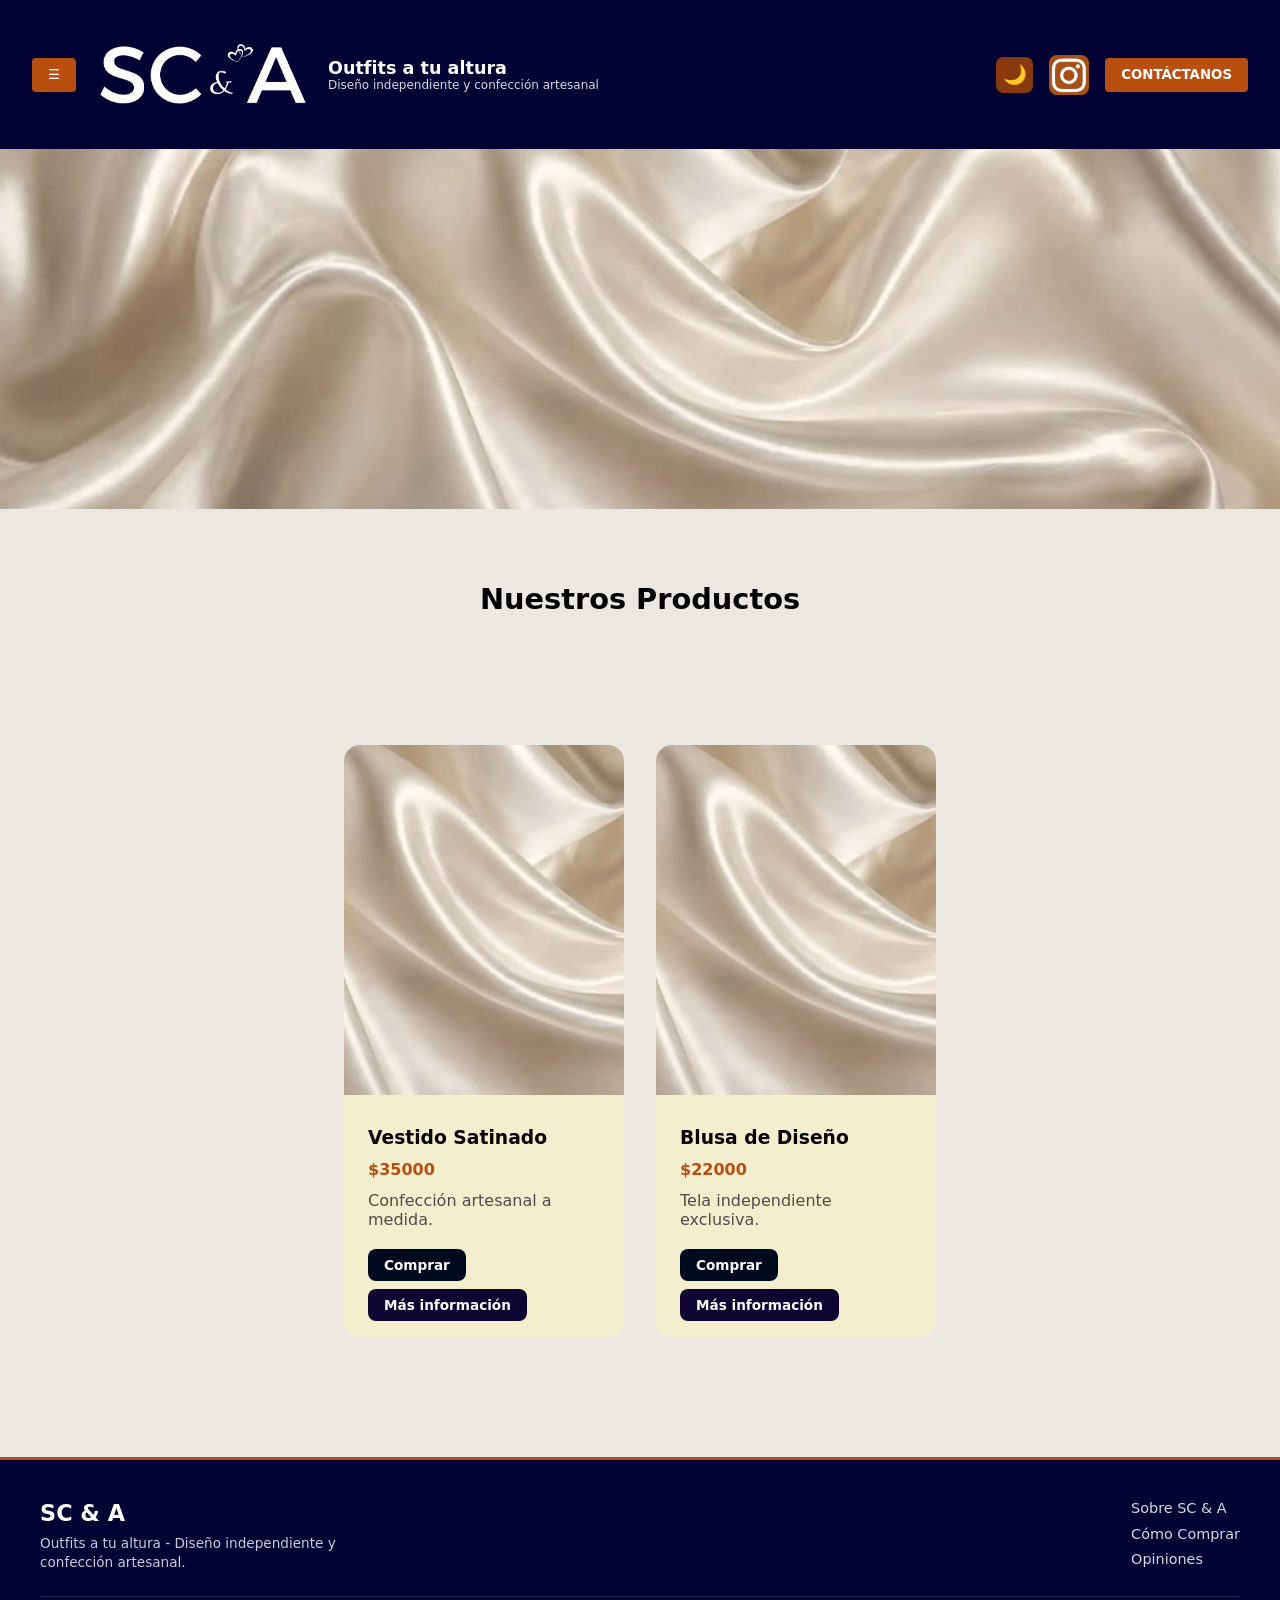
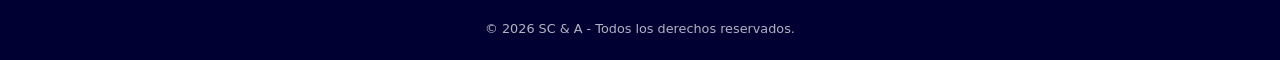
==== index.html @ 4129216d "first commit" ====
<!DOCTYPE html>
<html lang="es">

<head>
    <meta charset="UTF-8">
    <meta name="viewport" content="width=device-width, initial-scale=1.0">
    <title>SC & A - Moda y Confección Artesanal</title>
    <link rel="stylesheet" href="./styles.css">
    <!-- Script ultrarrápido para aplicar el tema antes de renderizar y evitar el destello -->
    <script>
        if (localStorage.getItem("theme") === "oscuro") {
            document.documentElement.classList.add("oscuro-inicial");
        }
    </script>
</head>

<body class="animar-transicion">

    <!-- Encabezado superior -->
    <header class="main-header">
        <div class="header-left">
            <button id="menu-btn" class="btn-menu-toggle">☰</button>
            <a href="#" class="logo-link">
                <img src="./logosca.png" alt="SC & A Logo" class="logo-img">
            </a>

            <div class="brand-text">
                <span class="brand-title">Outfits a tu altura</span>
                <span class="brand-subtitle">Diseño independiente y confección artesanal</span>
            </div>
        </div>

        <div class="header-right">
            <button id="theme-toggle" class="btn btn-mood" title="Cambiar modo">🌙</button>
            <a href="https://instagram.com/tu_cuenta" target="_blank" class="header-ig-btn" title="Instagram">
                <img src="./instalogosca.jpeg" alt="Instagram" class="social-logo-img">
            </a>
            <button id="contact-btn" class="btn-contact">CONTÁCTANOS</button>
        </div>
    </header>

    <!-- Menú lateral izquierdo -->
    <aside id="side-menu" class="side-menu">
        <nav class="menu-items-container">
            <a href="./comocomprar.html" class="menu-item">CÓMO COMPRAR</a>
            <a href="./arreglos.html" class="menu-item">ARREGLOS</a>
            <button class="menu-item">GIRLS</button>
            <button class="menu-item">BOYS</button>
            <button class="menu-item">Materos</button>
            <a href="./scateam.html" class="menu-item">SE PARTE DE SC & A</a>
            <a href="./opinionessca.html" class="menu-item">OPINIONES</a>
            <a href="./sobresca.html" class="menu-item">SOBRE SC & A</a>
        </nav>
    </aside>

    <!-- Modal de Contacto -->
    <div id="contact-modal" class="modal-contact">
        <div class="modal-content">
            <button id="close-contact" class="close-btn">&times;</button>
            <h3>¿Dudas?</h3>
            <p>¡Escribinos y te asesoramos!</p>
            <div class="contact-links">
                <a href="https://wa.me/54911XXXXXXXX" target="_blank" class="contact-btn whatsapp">📱 WhatsApp</a>
                <a href="https://instagram.com/tu_cuenta" target="_blank" class="contact-btn instagram">📸 Instagram</a>
                <a href="mailto:contacto@sca.com" class="contact-btn email">✉️ Correo Electrónico</a>
            </div>
        </div>
    </div>

    <!-- Contenido Principal -->
    <main class="main-content">
        <section class="hero-sca"></section>

        <section class="container">
            <h2 class="titulo-seccion">Nuestros Productos</h2>
            <div id="contenedor-productos" class="productos-grid">
                <!-- Se inyectan con JS -->
            </div>
        </section>
    </main>

    <!-- Footer Institucional -->
    <footer class="main-footer-bottom">
        <div class="footer-content">
            <div class="footer-info">
                <h3>SC & A</h3>
                <p>Outfits a tu altura - Diseño independiente y confección artesanal.</p>
            </div>
            <div class="footer-links">
                <a href="./sobresca.html">Sobre SC & A</a>
                <a href="./comocomprar.html">Cómo Comprar</a>
                <a href="./opinionessca.html">Opiniones</a>
            </div>
        </div>
        <div class="footer-bottom">
            <p>&copy; 2026 SC & A - Todos los derechos reservados.</p>
        </div>
    </footer>

    <script type="module" src="./main.js"></script>
</body>

</html>
---- styles.css ----
/* ==========================================
1. RESETEO BÁSICO Y CONFIGURACIÓN GLOBAL
   ========================================== */
* {
    margin: 0;
    padding: 0;
    font-family: system-ui, -apple-system, BlinkMacSystemFont, 'Segoe UI', Roboto, sans-serif;
    box-sizing: border-box;
}

body {
    background-color: #eae8e1;
}

/* La transición suave se aplica ÚNICAMENTE cuando agregamos esta clase desde el botón */
body.animar-transicion {
    transition: background-color 0.4s ease;
}

img {
    width: 100%;
    height: 100%;
    object-fit: cover;
    object-position: center;
}

/* ==========================================
   2. MODO OSCURO (DARK MODE)
   ========================================== */
body.oscuro {
    background-color: #03013e;

    .main-header {
        background-color: #000033;
    }

    .btn-mood {
        background-color: #000e4f9a;
    }

    .container {
        h2 {
            color: #ebebfb;
        }
    }

    .hero-sca {
        background-image: url('./fondosatinight.jpg');
    }

    .card {
        background-color: hsl(7, 99%, 32%);
        color: hsl(30, 1%, 95%);

        p {
            color: #eadddd;
        }
    }

    .info {
        background-color: #0c0c7d;

        p {
            color: #acc9e6;
        }
    }
}

/* ==========================================
   3. HEADER Y ALINEACIÓN DE ÍCONOS
   ========================================== */
.main-header {
    display: flex;
    justify-content: space-between;
    align-items: center;
    padding: 0.8rem 2rem;
    background-color: #000033;
    color: #ffffff;
    width: 100%;
    position: sticky;
    top: 0;
    z-index: 50;
}

.header-left,
.header-right {
    display: flex;
    align-items: center;
    gap: 1rem;
}

.brand-text {
    display: flex;
    flex-direction: column;
    color: #ffffff;
}

.brand-title {
    font-size: 1.1rem;
    font-weight: bold;
}

.brand-subtitle {
    font-size: 0.75rem;
    opacity: 0.85;
}

.logo-link {
    display: flex;
    align-items: center;
    max-width: 13.75rem;
    width: 100%;
}

.logo-img,
.social-logo-img {
    width: 100%;
    height: 100%;
    object-fit: contain;
    border-radius: 20%;
}

.header-ig-btn {
    background: none;
    width: 2.5rem;
    height: 2.5rem;
    display: flex;
    align-items: center;
    justify-content: center;
}

#theme-toggle {
    margin: 0;
    font-size: 1.2rem;
    padding: 0.4rem;
    background: #883a0d;
    border-radius: 20%;
    border: none;
    cursor: pointer;
    display: flex;
    align-items: center;
    justify-content: center;
}

.btn-menu-toggle,
.btn-contact {
    background-color: #b84e10;
    color: white;
    border: none;
    padding: 0.6rem 1rem;
    font-weight: bold;
    border-radius: 0.25rem;
    cursor: pointer;
}

/* ==========================================
   4. MENÚ LATERAL
   ========================================== */
.side-menu {
    position: fixed;
    top: 9rem;
    left: 0;
    width: 16rem;
    max-width: 80vw;
    height: calc(100vh - 6.8rem);
    max-height: calc(100vh - 6.8rem);
    overflow-y: auto;
    background-color: #001e49cc;
    padding: 1.5rem 1rem;
    display: none;
    flex-direction: column;
    gap: 1rem;
    box-shadow: 0.125rem 0 0.625rem rgba(0, 0, 0, 0.2);
    z-index: 40;
}

.side-menu.open {
    display: flex;
}

.menu-items-container {
    display: flex;
    flex-direction: column;
    gap: 0.6rem;
    width: 100%;
}

.menu-item {
    background-color: #aa3613;
    color: white;
    border: none;
    width: 100%;
    padding: 0.7rem 0;
    text-align: center;
    font-weight: bold;
    font-size: 0.85rem;
    border-radius: 1.25rem;
    cursor: pointer;
}

.menu-item:hover {
    background-color: #470910;
}

/* ==========================================
   5. SECCIÓN HERO Y PRODUCTOS
   ========================================== */
.hero-sca {
    width: 100%;
    min-height: 40vh;
    background-image: url('./fondo-satinado.jpeg');
    background-size: cover;
    background-position: center;
}

.container {
    min-height: 100dvh;
    display: flex;
    align-items: center;
    width: 100%;
    padding: 2rem;
    gap: 2rem;
    flex-wrap: wrap;
    justify-content: center;
}

.titulo-seccion {
    margin-bottom: 1rem;
    font-size: 1.8rem;
    color: #000000;
    width: 100%;
    text-align: center;
}

.productos-grid {
    display: flex;
    gap: 2rem;
    flex-wrap: wrap;
    justify-content: center;
    align-items: flex-start;
    width: 100%;
}

.card {
    background-color: #f3eecd;
    display: flex;
    flex-direction: column;
    align-items: flex-start;
    max-width: 280px;
    width: 100%;
    gap: 1rem;
    border-radius: 1rem;
    overflow: hidden;
    transition: background-color 0.4s ease, color 0.4s ease;

    p {
        color: #514a4a;
    }
}

.card-img {
    aspect-ratio: 4 / 5;
    width: 100%;
}

.card-content {
    padding: 1rem 1.5rem;
    width: 100%;
    display: flex;
    flex-direction: column;
    gap: 0.75rem;

    .precio {
        color: #b84e10;
        font-weight: bold;
    }
}

.card-actions {
    display: flex;
    gap: 0.5rem;
    margin-top: 0.5rem;
    flex-wrap: wrap;
}

.btn-comprar,
.btn-info {
    padding: 0.5rem 1rem;
    font-size: 0.85rem;
    border-radius: 0.5rem;
    font-weight: bold;
    border: none;
    cursor: pointer;
    transition: background-color 0.3s ease, color 0.3s ease;
}

.btn-comprar {
    background-color: #000a1f;
    color: #ffffff;
}

.btn-comprar.comprado {
    background-color: hsla(251, 82%, 36%, 0.901);
    color: #ffffff;
}

.btn-info {
    background-color: #0e0431;
    color: #ffffff;
}

.info {
    display: none;
    background-color: #eae5d9;
    padding: 0.8rem;
    border-radius: 0.5rem;
    margin-top: 0.5rem;
    font-size: 0.85rem;

    p {
        color: #514a4a;
    }
}

.info.visible {
    display: block;
}

/* ==========================================
   6. MODAL DE CONTACTO
   ========================================== */
.modal-contact {
    display: none;
    position: fixed;
    top: 0;
    left: 0;
    width: 100%;
    height: 100vh;
    background-color: rgba(0, 0, 0, 0.5);
    justify-content: center;
    align-items: center;
    z-index: 1000;
}

.modal-contact.visible {
    display: flex;
}

.modal-content {
    background-color: #0d1478;
    color: #ffffff;
    padding: 2rem;
    border-radius: 0.5rem;
    max-width: 25rem;
    width: 90%;
    position: relative;
    text-align: center;
}

.contact-links {
    display: flex;
    flex-direction: column;
    gap: 1rem;
    margin-top: 1.5rem;
}

.contact-btn {
    text-decoration: none;
    color: #ffffff;
    background-color: #00001a;
    padding: 0.8rem;
    border-radius: 0.3rem;
    font-weight: bold;
}

.close-btn {
    background: none;
    border: none;
    color: #ffffff;
    font-size: 1.5rem;
    cursor: pointer;
    position: absolute;
    top: 0.6rem;
    right: 1rem;
}

/* ==========================================
   7. RESPONSIVE
   ========================================== */
@media (max-width: 768px) {
    .main-header {
        padding: 0.6rem 1rem;
    }

    .brand-text {
        display: none;
    }

    .side-menu {
        top: 4.5rem;
        height: calc(100vh - 4.5rem);
        max-height: calc(100vh - 4.5rem);
        width: 80vw;
        max-width: 18rem;
    }

    .container {
        padding: 1rem;
    }
}

/* ==========================================
   8. FOOTER INSTITUCIONAL
   ========================================== */
.main-footer-bottom {
    background-color: #000033;
    color: #ffffff;
    padding: 2.5rem 2rem 1.5rem 2rem;
    width: 100%;
    margin-top: 3rem;
    border-top: 0.2rem solid #b84e10;
}

.footer-content {
    display: flex;
    justify-content: space-between;
    align-items: flex-start;
    flex-wrap: wrap;
    gap: 2rem;
    max-width: 1200px;
    margin: 0 auto;
    padding-bottom: 1.5rem;
    border-bottom: 1px solid rgba(255, 255, 255, 0.15);
}

.footer-info {
    max-width: 300px;

    h3 {
        font-size: 1.4rem;
        margin-bottom: 0.5rem;
        color: #ffffff;
    }

    p {
        font-size: 0.85rem;
        opacity: 0.8;
        line-height: 1.4;
    }
}

.footer-links {
    display: flex;
    flex-direction: column;
    gap: 0.6rem;

    a {
        color: #ffffff;
        text-decoration: none;
        font-size: 0.9rem;
        opacity: 0.85;
        transition: opacity 0.3s ease, color 0.3s ease;

        &:hover {
            opacity: 1;
            color: #b84e10;
        }
    }
}

.footer-bottom {
    text-align: center;
    padding-top: 1.5rem;
    font-size: 0.8rem;
    opacity: 0.7;
}

body.oscuro {
    .main-footer-bottom {
        background-color: #00001a;
        border-top-color: #000e4f9a;
    }
}

/* ==========================================
   9. ESTILOS PÁGINA CÓMO COMPRAR
   ========================================== */
.pagina-header {
    text-align: center;
    padding: 3rem 1rem 1rem 1rem;

    h1 {
        font-size: 2.4rem;
        color: #000033;
        margin-bottom: 0.5rem;
    }

    p {
        font-size: 1.2rem;
        color: #262525;
    }

}

.pasos-comprar-container {
    max-width: 800px;
    margin: 2rem auto;
    padding: 0 1.5rem;
    display: flex;
    flex-direction: column;
    gap: 1.5rem;
}

.paso-card {
    background-color: #f3eecd;
    display: flex;
    align-items: center;
    gap: 1.5rem;
    padding: 1.5rem;
    border-radius: 1rem;
    box-shadow: 0 4px 12px rgba(0, 0, 0, 0.482);
    border-left: 0.35rem solid #b84e10;
}

.paso-numero {
    background-color: #000033;
    color: #ffffff;
    font-size: 1.5rem;
    font-weight: bold;
    min-width: 3rem;
    height: 3rem;
    border-radius: 50%;
    display: flex;
    align-items: center;
    justify-content: center;
}

.paso-info {
    h3 {
        color: #000033;
        margin-bottom: 0.4rem;
        font-size: 1.4rem;
    }

    p {
        color: #0d0d0d;
        font-size: 0.95rem;
        line-height: 1.4;
    }

    i {
        background-color: rgb(86, 142, 140);
        font-size: 0.90rem;
        color: #000033;
    }
}

/* Modo oscuro para la sección de Cómo Comprar */
body.oscuro {
    .pagina-header {
        h1 {
            color: #ffffff;
        }

        p {
            color: #eadddd;
        }
    }

    .paso-card {
        background-color: hsl(240, 84%, 17%);
        border-left-color: #aa3613;
    }

    .paso-numero {
        background-color: #b84e10;
    }

    .paso-info {
        h3 {
            color: #ffffff;
        }

        p {
            color: #eadddd;
        }
    }
}

/* ==========================================
   10. SECCIÓN NOVIAS (CARD CENTRADA)
   ========================================== */
.card-novias {
    background-color: #f3eecd;
    color: #191818;
    width: 100%;
    max-width: 600px;
    margin: 0 auto;
    padding: 2.5rem 2rem;
    border-radius: 1rem;
    box-shadow: 0 6px 16px rgba(0, 0, 0, 0.276);
    border-top: 0.4rem solid #b84e10;
    display: flex;
    flex-direction: column;
    gap: 1.5rem;
    text-align: center;

    h2 {
        color: #000033;
        font-size: 2rem;
    }
}

.novias-info {
    background: linear-gradient(06deg, #99c3fa, #cde5fd, #f3eecd);
}

.novias-intro {
    font-size: 1.07rem;
    line-height: 1.5;
}

.novias-cta {
    display: flex;
    flex-direction: column;
    align-items: center;
    gap: 0.5rem;
    margin: 0.5rem 0;
}

.btn-whatsapp-novias {
    background-color: #000a1f;
    color: #ffffff;
    text-decoration: none;
    padding: 0.8rem 1.5rem;
    border-radius: 0.5rem;
    font-weight: bold;
    font-size: 0.95rem;
    transition: background-color 0.3s ease;

    &:hover {
        background-color: #b84e10;
    }
}

.novias-detalles {
    font-size: 0.90rem;
    opacity: 0.8;
}

.novias-tip {
    background-color: rgba(184, 78, 16, 0.1);
    padding: 1rem;
    border-radius: 0.5rem;
    font-size: 0.9rem;
    text-align: left;
    border-left: 3px solid #b84e10;

    strong {
        color: #000033;
    }
}

/* Modo oscuro para la Card de Novias */
body.oscuro {

    .novias-info {
       background: linear-gradient(0deg, #e8c880 ,#e9d2a3e9, #03013e);
    }

    .card-novias {
        background-color: #06575ae9;
        color: #fffcfc;
        border-top-color: #fff6f8;

        h2 {
            color: #f4f8fa;
        }
    }

    .btn-whatsapp-novias {
        background-color: #933e0c;

        &:hover {
            background-color: #0ac083;
        }
    }

    .novias-tip {
        background-color: rgba(255, 255, 255, 0.05);
        border-left-color: #933e0c;

        strong {
            color: #c3f7ec;
        }
    }
}
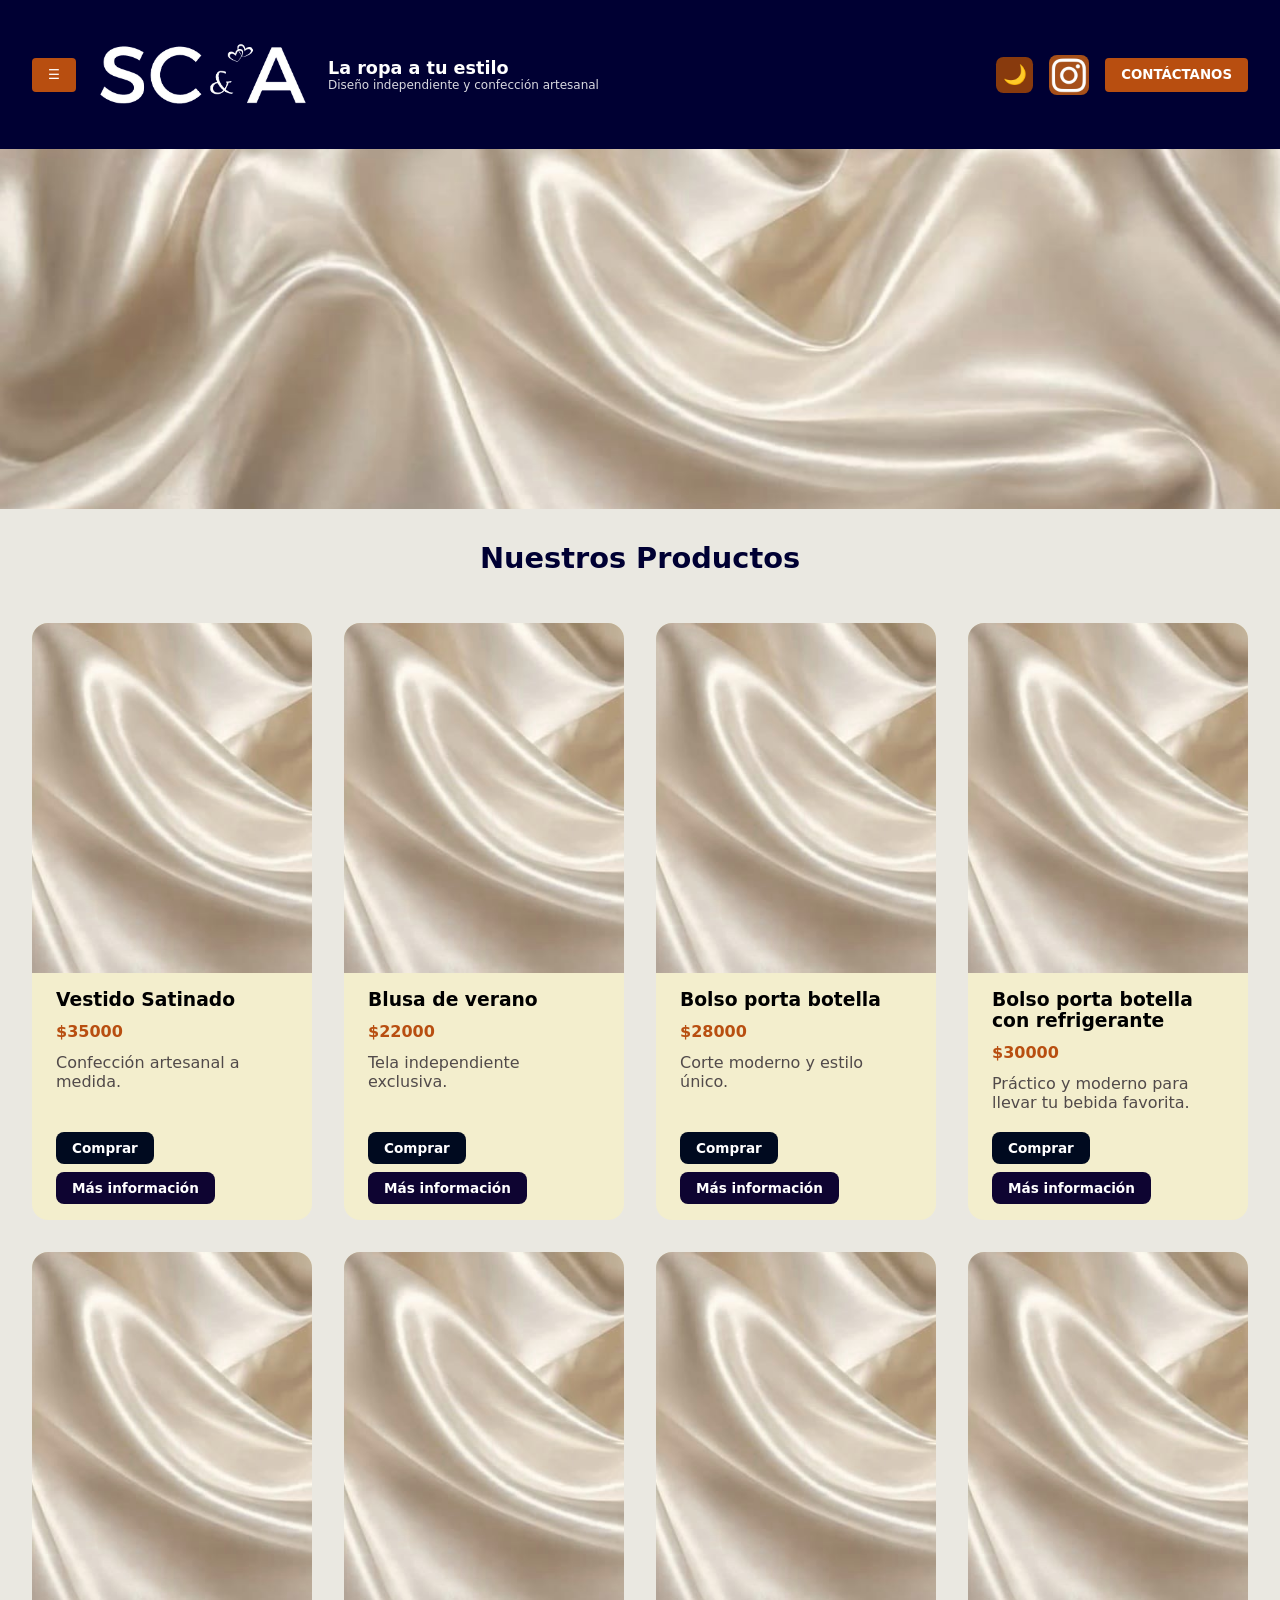
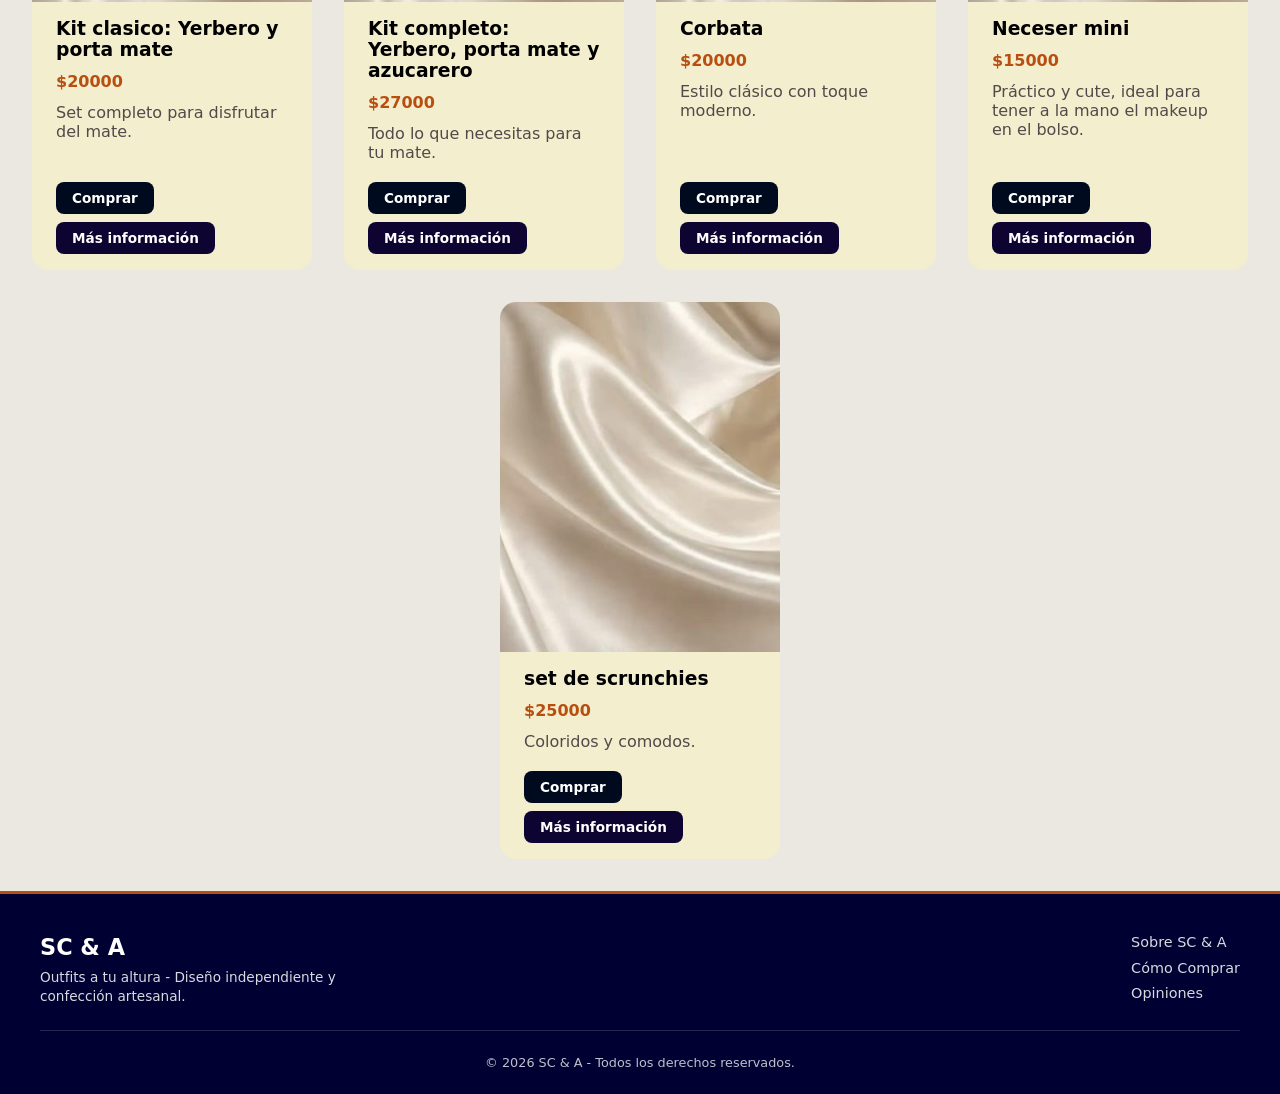
==== commit d5eac7cf: "fix(ui): igualar cards, ajustar menu y corregir footer y navegacion" ====
--- a/index.html
+++ b/index.html
@@ -25,7 +25,7 @@
             </a>
 
             <div class="brand-text">
-                <span class="brand-title">Outfits a tu altura</span>
+                <span class="brand-title">La ropa a tu estilo</span>
                 <span class="brand-subtitle">Diseño independiente y confección artesanal</span>
             </div>
         </div>
@@ -43,7 +43,6 @@
     <aside id="side-menu" class="side-menu">
         <nav class="menu-items-container">
             <a href="./comocomprar.html" class="menu-item">CÓMO COMPRAR</a>
-            <a href="./arreglos.html" class="menu-item">ARREGLOS</a>
             <button class="menu-item">GIRLS</button>
             <button class="menu-item">BOYS</button>
             <button class="menu-item">Materos</button>
--- a/styles.css
+++ b/styles.css
@@ -25,8 +25,9 @@
 }
 
 /* ==========================================
-   2. MODO OSCURO (DARK MODE)
-   ========================================== */
+2. MODO OSCURO (DARK MODE)
+   ========================================== */
+html.oscuro-inicial body,
 body.oscuro {
     background-color: #03013e;
 
@@ -64,12 +65,109 @@
             color: #acc9e6;
         }
     }
-}
-
-/* ==========================================
-   3. HEADER Y ALINEACIÓN DE ÍCONOS
+
+    .main-footer-bottom {
+        background-color: #00001a;
+        border-top-color: #000e4f9a;
+        color: #ffffff;
+
+        p,
+        h3,
+        a {
+            color: #ffffff;
+        }
+    }
+
+    .pagina-header {
+        h1 {
+            color: #ffffff;
+        }
+
+        p {
+            color: #eadddd;
+        }
+    }
+
+    .paso-card {
+        background-color: hsl(240, 84%, 17%);
+        border-left-color: #aa3613;
+    }
+
+    .paso-numero {
+        background-color: #b84e10;
+    }
+
+    .paso-info {
+        h3 {
+            color: #ffffff;
+        }
+
+        p {
+            color: #eadddd;
+        }
+
+        i {
+            background-color: rgba(184, 78, 16, 0.28);
+            color: #ffffff;
+        }
+    }
+
+    .talles-info {
+        background: linear-gradient(0deg, #090b42, #050730, #03013e);
+    }
+
+    .card-talles {
+        background-color: #0a1454;
+        color: #ffffff;
+        border-top-color: #b84e10;
+
+        h2 {
+            color: #ffffff;
+        }
+    }
+
+    .talles-tip {
+        background-color: rgba(255, 255, 255, 0.06);
+        border-left-color: #b84e10;
+
+        strong {
+            color: #f3eecd;
+        }
+    }
+
+    .main-content-sca {
+        background: linear-gradient(180deg, #020124, #090b42, #121559);
+
+        .historia-texto p {
+            color: #f2f2fc;
+        }
+    }
+
+    .titulo-principal-sca {
+        color: #ffffff;
+    }
+
+    .subtitulo-sca {
+        color: #d5d8ff;
+    }
+
+    .historia-texto {
+        background-color: rgba(11, 15, 68, 0.92);
+        box-shadow: 0 8px 24px rgba(0, 0, 0, 0.45);
+        border: 1px solid rgba(255, 255, 255, 0.08);
+    }
+
+    .historia-cierre {
+        border-top-color: rgba(255, 255, 255, 0.18);
+    }
+}
+
+/* ==========================================
+3. HEADER Y ALINEACIÓN DE ÍCONOS
    ========================================== */
 .main-header {
+    --header-h: 5.5rem;
+    min-height: var(--header-h);
     display: flex;
     justify-content: space-between;
     align-items: center;
@@ -110,6 +208,12 @@
     align-items: center;
     max-width: 13.75rem;
     width: 100%;
+    transition: transform 0.2s ease, opacity 0.2s ease;
+
+    &:hover {
+        opacity: 0.9;
+        transform: scale(1.02);
+    }
 }
 
 .logo-img,
@@ -154,40 +258,42 @@
 }
 
 /* ==========================================
-   4. MENÚ LATERAL
+4. MENÚ LATERAL
    ========================================== */
 .side-menu {
     position: fixed;
-    top: 9rem;
+    top: var(--header-h, 5.5rem);
     left: 0;
     width: 16rem;
     max-width: 80vw;
-    height: calc(100vh - 6.8rem);
-    max-height: calc(100vh - 6.8rem);
+    height: calc(100dvh - var(--header-h, 5.5rem));
+    max-height: calc(100dvh - var(--header-h, 5.5rem));
     overflow-y: auto;
     background-color: #001e49cc;
     padding: 1.5rem 1rem;
     display: none;
     flex-direction: column;
-    gap: 1rem;
     box-shadow: 0.125rem 0 0.625rem rgba(0, 0, 0, 0.2);
     z-index: 40;
-}
-
-.side-menu.open {
-    display: flex;
-}
-
-.menu-items-container {
-    display: flex;
-    flex-direction: column;
-    gap: 0.6rem;
-    width: 100%;
+
+    &.open {
+        display: flex;
+    }
+
+    .menu-items-container {
+        display: flex;
+        flex-direction: column;
+        justify-content: center;
+        margin: auto 0;
+        gap: 0.6rem;
+        width: 100%;
+    }
 }
 
 .menu-item {
     background-color: #aa3613;
     color: white;
+    text-decoration: none;
     border: none;
     width: 100%;
     padding: 0.7rem 0;
@@ -196,14 +302,14 @@
     font-size: 0.85rem;
     border-radius: 1.25rem;
     cursor: pointer;
-}
-
-.menu-item:hover {
-    background-color: #470910;
-}
-
-/* ==========================================
-   5. SECCIÓN HERO Y PRODUCTOS
+
+    &:hover {
+        background-color: #470910;
+    }
+}
+
+/* ==========================================
+5. SECCIÓN HERO Y PRODUCTOS
    ========================================== */
 .hero-sca {
     width: 100%;
@@ -227,7 +333,7 @@
 .titulo-seccion {
     margin-bottom: 1rem;
     font-size: 1.8rem;
-    color: #000000;
+    color: #000033;
     width: 100%;
     text-align: center;
 }
@@ -237,7 +343,7 @@
     gap: 2rem;
     flex-wrap: wrap;
     justify-content: center;
-    align-items: flex-start;
+    align-items: stretch;
     width: 100%;
 }
 
@@ -245,10 +351,9 @@
     background-color: #f3eecd;
     display: flex;
     flex-direction: column;
-    align-items: flex-start;
+    align-items: stretch;
     max-width: 280px;
     width: 100%;
-    gap: 1rem;
     border-radius: 1rem;
     overflow: hidden;
     transition: background-color 0.4s ease, color 0.4s ease;
@@ -266,6 +371,7 @@
 .card-content {
     padding: 1rem 1.5rem;
     width: 100%;
+    flex: 1 1 auto;
     display: flex;
     flex-direction: column;
     gap: 0.75rem;
@@ -279,7 +385,8 @@
 .card-actions {
     display: flex;
     gap: 0.5rem;
-    margin-top: 0.5rem;
+    margin-top: auto;
+    padding-top: 0.5rem;
     flex-wrap: wrap;
 }
 
@@ -297,11 +404,11 @@
 .btn-comprar {
     background-color: #000a1f;
     color: #ffffff;
-}
-
-.btn-comprar.comprado {
-    background-color: hsla(251, 82%, 36%, 0.901);
-    color: #ffffff;
+
+    &.comprado {
+        background-color: hsla(251, 82%, 36%, 0.901);
+        color: #ffffff;
+    }
 }
 
 .btn-info {
@@ -320,14 +427,14 @@
     p {
         color: #514a4a;
     }
-}
-
-.info.visible {
-    display: block;
-}
-
-/* ==========================================
-   6. MODAL DE CONTACTO
+
+    &.visible {
+        display: block;
+    }
+}
+
+/* ==========================================
+6. MODAL DE CONTACTO
    ========================================== */
 .modal-contact {
     display: none;
@@ -340,10 +447,10 @@
     justify-content: center;
     align-items: center;
     z-index: 1000;
-}
-
-.modal-contact.visible {
-    display: flex;
+
+    &.visible {
+        display: flex;
+    }
 }
 
 .modal-content {
@@ -385,40 +492,17 @@
 }
 
 /* ==========================================
-   7. RESPONSIVE
-   ========================================== */
-@media (max-width: 768px) {
-    .main-header {
-        padding: 0.6rem 1rem;
-    }
-
-    .brand-text {
-        display: none;
-    }
-
-    .side-menu {
-        top: 4.5rem;
-        height: calc(100vh - 4.5rem);
-        max-height: calc(100vh - 4.5rem);
-        width: 80vw;
-        max-width: 18rem;
-    }
-
-    .container {
-        padding: 1rem;
-    }
-}
-
-/* ==========================================
-   8. FOOTER INSTITUCIONAL
+7. FOOTER INSTITUCIONAL
    ========================================== */
 .main-footer-bottom {
     background-color: #000033;
     color: #ffffff;
     padding: 2.5rem 2rem 1.5rem 2rem;
     width: 100%;
-    margin-top: 3rem;
+    max-width: 100%;
+    margin-top: 0;
     border-top: 0.2rem solid #b84e10;
+    display: block;
 }
 
 .footer-content {
@@ -444,7 +528,8 @@
 
     p {
         font-size: 0.85rem;
-        opacity: 0.8;
+        color: #ffffff;
+        opacity: 0.85;
         line-height: 1.4;
     }
 }
@@ -472,18 +557,12 @@
     text-align: center;
     padding-top: 1.5rem;
     font-size: 0.8rem;
-    opacity: 0.7;
-}
-
-body.oscuro {
-    .main-footer-bottom {
-        background-color: #00001a;
-        border-top-color: #000e4f9a;
-    }
-}
-
-/* ==========================================
-   9. ESTILOS PÁGINA CÓMO COMPRAR
+    color: #ffffff;
+    opacity: 0.75;
+}
+
+/* ==========================================
+8. ESTILOS PÁGINA CÓMO COMPRAR
    ========================================== */
 .pagina-header {
     text-align: center;
@@ -499,7 +578,6 @@
         font-size: 1.2rem;
         color: #262525;
     }
-
 }
 
 .pasos-comprar-container {
@@ -518,7 +596,7 @@
     gap: 1.5rem;
     padding: 1.5rem;
     border-radius: 1rem;
-    box-shadow: 0 4px 12px rgba(0, 0, 0, 0.482);
+    box-shadow: 0 4px 12px rgba(0, 0, 0, 0.25);
     border-left: 0.35rem solid #b84e10;
 }
 
@@ -549,48 +627,23 @@
     }
 
     i {
-        background-color: rgb(86, 142, 140);
+        background-color: rgba(184, 78, 16, 0.16);
+        padding: 0.1rem 0.35rem;
+        border-radius: 0.25rem;
         font-size: 0.90rem;
         color: #000033;
     }
 }
 
-/* Modo oscuro para la sección de Cómo Comprar */
-body.oscuro {
-    .pagina-header {
-        h1 {
-            color: #ffffff;
-        }
-
-        p {
-            color: #eadddd;
-        }
-    }
-
-    .paso-card {
-        background-color: hsl(240, 84%, 17%);
-        border-left-color: #aa3613;
-    }
-
-    .paso-numero {
-        background-color: #b84e10;
-    }
-
-    .paso-info {
-        h3 {
-            color: #ffffff;
-        }
-
-        p {
-            color: #eadddd;
-        }
-    }
-}
-
-/* ==========================================
-   10. SECCIÓN NOVIAS (CARD CENTRADA)
-   ========================================== */
-.card-novias {
+/* ==========================================
+9. SECCIÓN TALLES (CARD CENTRADA)
+   ========================================== */
+.talles-info {
+    background: linear-gradient(6deg, #99c3fa, #cde5fd, #f3eecd);
+    padding: 2rem 1rem;
+}
+
+.card-talles {
     background-color: #f3eecd;
     color: #191818;
     width: 100%;
@@ -598,7 +651,7 @@
     margin: 0 auto;
     padding: 2.5rem 2rem;
     border-radius: 1rem;
-    box-shadow: 0 6px 16px rgba(0, 0, 0, 0.276);
+    box-shadow: 0 6px 16px rgba(0, 0, 0, 0.25);
     border-top: 0.4rem solid #b84e10;
     display: flex;
     flex-direction: column;
@@ -611,16 +664,13 @@
     }
 }
 
-.novias-info {
-    background: linear-gradient(06deg, #99c3fa, #cde5fd, #f3eecd);
-}
-
-.novias-intro {
+.talles-intro {
     font-size: 1.07rem;
     line-height: 1.5;
-}
-
-.novias-cta {
+    list-style: none;
+}
+
+.talles-cta {
     display: flex;
     flex-direction: column;
     align-items: center;
@@ -628,7 +678,7 @@
     margin: 0.5rem 0;
 }
 
-.btn-whatsapp-novias {
+.btn-instagram-talles {
     background-color: #000a1f;
     color: #ffffff;
     text-decoration: none;
@@ -643,12 +693,12 @@
     }
 }
 
-.novias-detalles {
+.talles-detalles {
     font-size: 0.90rem;
     opacity: 0.8;
 }
 
-.novias-tip {
+.talles-tip {
     background-color: rgba(184, 78, 16, 0.1);
     padding: 1rem;
     border-radius: 0.5rem;
@@ -661,37 +711,131 @@
     }
 }
 
-/* Modo oscuro para la Card de Novias */
-body.oscuro {
-
-    .novias-info {
-       background: linear-gradient(0deg, #e8c880 ,#e9d2a3e9, #03013e);
-    }
-
-    .card-novias {
-        background-color: #06575ae9;
-        color: #fffcfc;
-        border-top-color: #fff6f8;
-
-        h2 {
-            color: #f4f8fa;
-        }
-    }
-
-    .btn-whatsapp-novias {
-        background-color: #933e0c;
-
-        &:hover {
-            background-color: #0ac083;
-        }
-    }
-
-    .novias-tip {
-        background-color: rgba(255, 255, 255, 0.05);
-        border-left-color: #933e0c;
-
-        strong {
-            color: #c3f7ec;
-        }
+/* ==========================================
+10. ESTILOS DE SOBRE SC & A
+   ========================================== */
+.hero-sobre-sca {
+    width: 100%;
+    min-height: 40vh;
+    background-image: url('./presentacionsca.jpeg');
+    background-size: cover;
+    background-position: center;
+    border-bottom: #b84e10 solid 0.20rem;
+}
+
+.titulo-principal-sca {
+    font-size: 2.3rem;
+    color: #000033;
+    margin-bottom: 0.4rem;
+}
+
+.subtitulo-sca {
+    font-size: 1.25rem;
+    font-weight: 500;
+    color: #1c1b3a;
+    text-align: center;
+    width: 100%;
+    margin-bottom: 1rem;
+}
+
+.main-content-sca {
+    background: linear-gradient(430deg, #03114f, #989ef7, #5666f4, #f3f4f8);
+    display: flex;
+    flex-direction: column;
+
+    p {
+        color: #000000;
+        font-size: 1.05rem;
+        line-height: 1.5;
+    }
+}
+
+.historia-cuerpo-wrap {
+    display: flex;
+    flex-direction: column;
+    flex: 1 1 auto;
+    width: 100%;
+}
+
+.historia-sca {
+    max-width: 900px;
+    width: 100%;
+    margin: 0 auto;
+    padding: 2.5rem 2rem 3.5rem 2rem;
+}
+
+.historia-layout {
+    display: flex;
+    justify-content: center;
+    margin-top: 1.5rem;
+}
+
+.historia-texto {
+    max-width: 760px;
+    width: 100%;
+    background-color: rgba(243, 238, 205, 0.9);
+    padding: 2rem;
+    border-radius: 1rem;
+    box-shadow: 0 6px 18px rgba(0, 0, 0, 0.14);
+    display: flex;
+    flex-direction: column;
+    gap: 1.1rem;
+}
+
+.historia-cierre {
+    font-weight: 600;
+    border-top: 1px solid rgba(0, 0, 51, 0.15);
+    padding-top: 0.9rem;
+}
+
+/* ==========================================
+11. RESPONSIVE
+   ========================================== */
+@media (max-width: 820px) {
+    .historia-sca {
+        padding: 2rem 1rem 3rem 1rem;
+    }
+
+    .historia-texto {
+        padding: 1.5rem;
+    }
+}
+
+@media (max-width: 768px) {
+    .main-header {
+        --header-h: 7.2rem;
+        padding: 0.6rem 1rem;
+        flex-wrap: wrap;
+    }
+
+    .logo-link {
+        max-width: 10rem;
+    }
+
+    .header-right {
+        justify-content: flex-end;
+        width: 100%;
+    }
+
+    .brand-text {
+        display: none;
+    }
+
+    .side-menu {
+        top: var(--header-h, 7.2rem);
+        height: calc(100dvh - var(--header-h, 7.2rem));
+        max-height: calc(100dvh - var(--header-h, 7.2rem));
+        width: 80vw;
+        max-width: 18rem;
+    }
+
+    .container {
+        padding: 1rem;
+    }
+
+    .paso-card {
+        flex-direction: column;
+        align-items: flex-start;
+        gap: 0.8rem;
     }
 }
